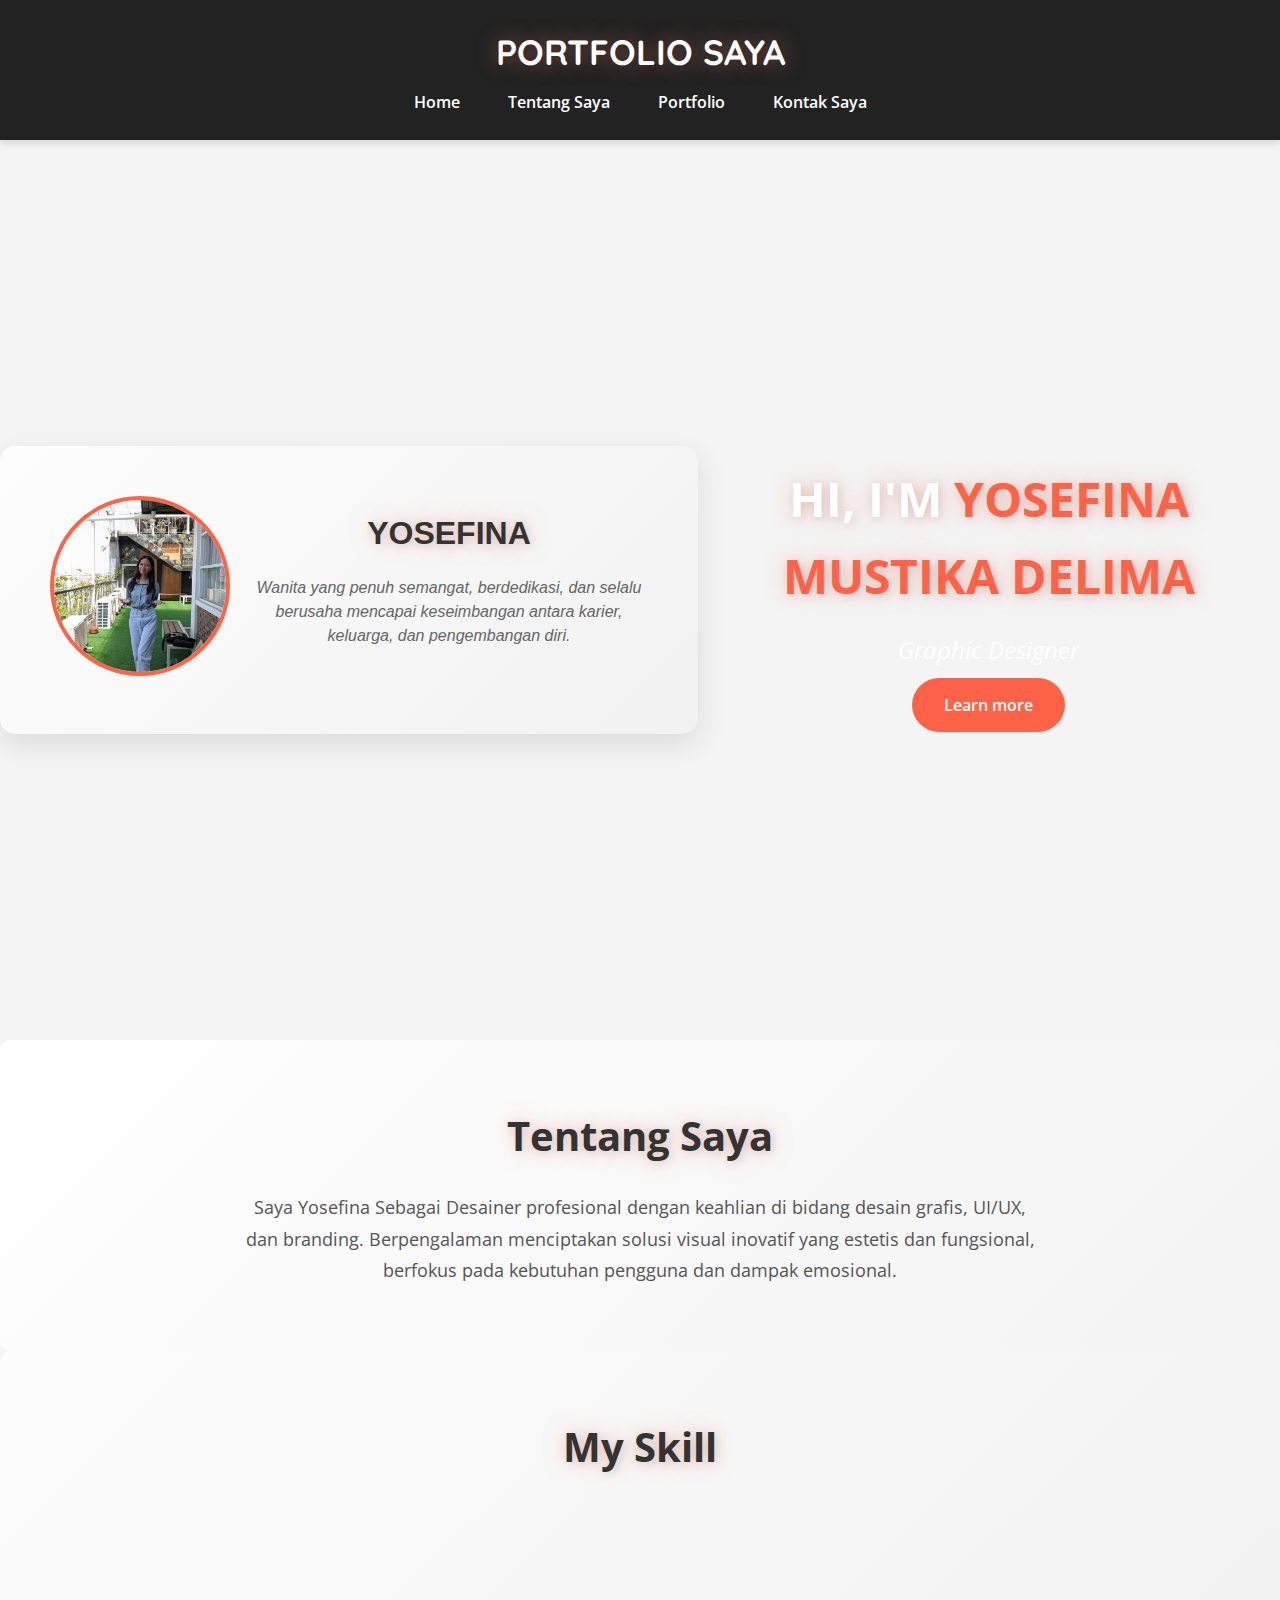
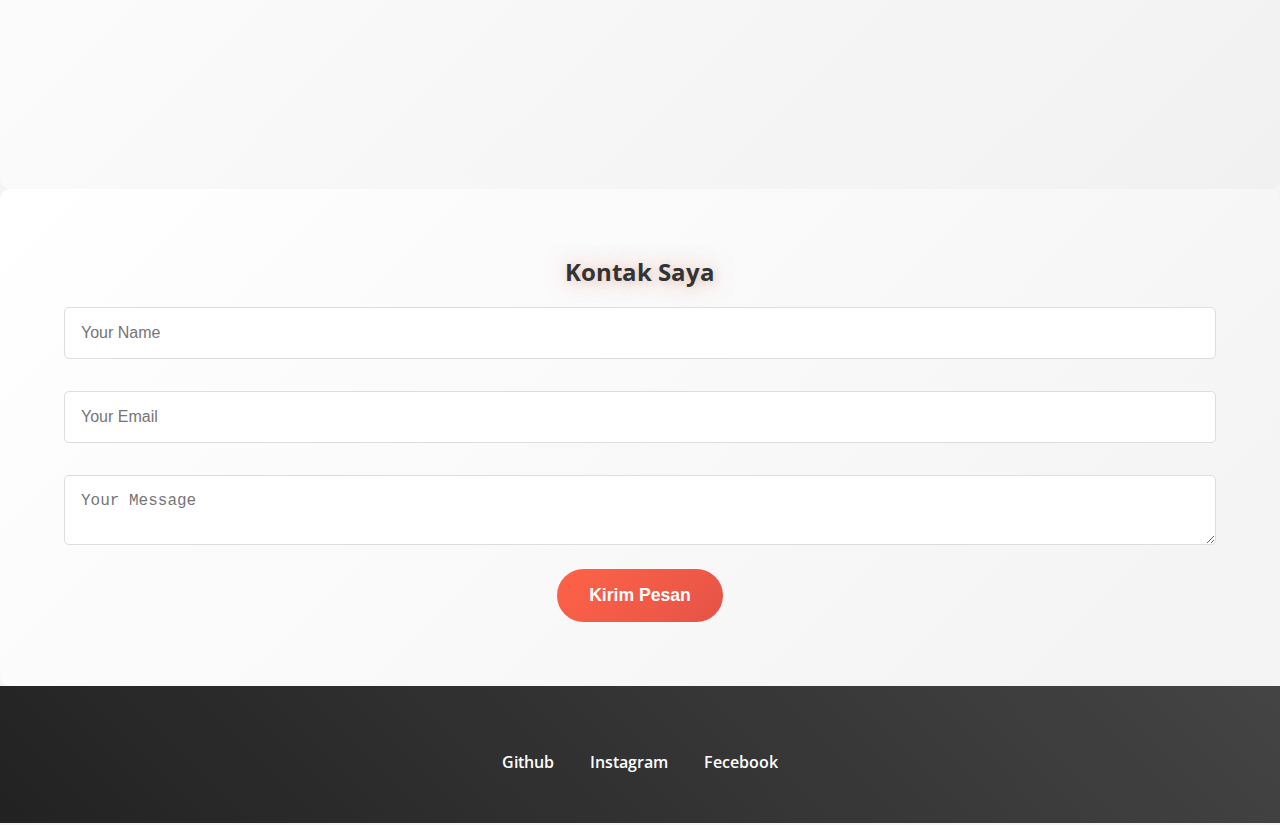
==== Yosefina/index.html @ f031dfd7 "Add files via upload" ====
<!DOCTYPE html>
<html lang="en">
  <head>
    <meta charset="UTF-8" />
    <meta name="viewport" content="width=device-width, initial-scale=1.0" />
    <title>Portfolio Yosefina</title>
    <link
      href="https://fonts.googleapis.com/css2?family=Open+Sans:wght@300;400;600&family=Quicksand:wght@300;500&display=swap"
      rel="stylesheet"
    />
    <link rel="stylesheet" href="style.css" />
  </head>
  <body>
    <header>
      <div class="container">
        <h1 class="logo">Portfolio Saya</h1>
        <nav>
          <ul>
            <li><a href="#home">Home</a></li>
            <li><a href="#about">Tentang Saya</a></li>
            <li><a href="#portfolio">Portfolio</a></li>
            <li><a href="#contact">Kontak Saya</a></li>
          </ul>
        </nav>
      </div>
    </header>

    <section id="home" class="home-section">
      <section class="profile-container">
        <div class="profile-image">
          <img src="image/yose.jpg" alt="Foto Diri" />
        </div>
        <div class="profile-info">
          <h2>Yosefina</h2>
          <p>
            Wanita yang penuh semangat, berdedikasi, dan selalu berusaha
            mencapai keseimbangan antara karier, keluarga, dan pengembangan
            diri.
          </p>
        </div>
      </section>

      <div class="container">
        <div class="hero-text">
          <h2>Hi, I'm <span>Yosefina Mustika Delima</span></h2>
          <p>Graphic Designer</p>
          <a href="#portfolio" class="btn">Learn more</a>
        </div>
      </div>
    </section>

    <section id="about" class="about-section">
      <div class="container">
        <h2>Tentang Saya</h2>
        <p>
          Saya Yosefina Sebagai Desainer profesional dengan keahlian di bidang
          desain grafis, UI/UX, dan branding. Berpengalaman menciptakan solusi
          visual inovatif yang estetis dan fungsional, berfokus pada kebutuhan
          pengguna dan dampak emosional.
        </p>
      </div>
    </section>

    <section id="portfolio" class="portfolio-section">
      <div class="container">
        <h2>My Skill</h2>
        <div class="portfolio-grid">
          <div class="portfolio-item">
            <img src="design1.jpg" alt="Design 1" />
            <h3>Web Design</h3>
          </div>
          <div class="portfolio-item">
            <img src="design2.jpg" alt="Design 2" />
            <h3>Mobile App Design</h3>
          </div>
          <div class="portfolio-item">
            <img src="design3.jpg" alt="Design 3" />
            <h3>Personal Branding</h3>
          </div>
          <div class="portfolio-item">
            <img src="design4.jpg" alt="Design 4" />
            <h3>Graphic Design</h3>
          </div>
        </div>
      </div>
    </section>

    <section id="contact" class="contact-section">
      <div class="container">
        <h2>Kontak Saya</h2>
        <form id="contactForm">
          <input type="text" placeholder="Your Name" required />
          <input type="email" placeholder="Your Email" required />
          <textarea placeholder="Your Message" required></textarea>
          <button type="submit" class="btn">Kirim Pesan</button>
        </form>
      </div>
    </section>

    <footer>
      <div class="container">
        <div class="social-links">
          <a href="#">Github</a>
          <a href="#">Instagram</a>
          <a href="#">Fecebook</a>
        </div>
      </div>
    </footer>

    <script src="script.js"></script>
  </body>
</html>
---- Yosefina/style.css ----
* {
  margin: 0;
  padding: 0;
  box-sizing: border-box;
}

body {
  font-family: "Open Sans", sans-serif;
  line-height: 1.6;
  background-color: #f4f4f4;
  color: #333;
}

/* Container */
.container {
  width: 90%;
  max-width: 1200px;
  margin: 0 auto;
}

/* Header */
header {
  background: #222;
  color: white;
  padding: 1.5rem 0;
  box-shadow: 0 4px 6px rgba(0, 0, 0, 0.1);
}

header .logo {
  font-family: "Quicksand", sans-serif;
  font-size: 2.2rem;
  text-align: center;
  text-transform: uppercase;
}

header nav ul {
  list-style: none;
  display: flex;
  justify-content: center;
  margin-top: 10px;
}

header nav ul li {
  margin: 0 1.5rem;
}

header nav ul li a {
  text-decoration: none;
  color: white;
  font-weight: 600;
  transition: color 0.3s;
}

header nav ul li a:hover {
  color: #ff6347;
}

/* Hero Section */
.home-section {
  height: 100vh;
  background: url("hero-bg.jpg") no-repeat center center/cover;
  color: white;
  display: flex;
  justify-content: center;
  align-items: center;
  text-align: center;
  position: relative;
}

.home-section .hero-text {
  z-index: 2;
}

.home-section h2 {
  font-size: 3rem;
  margin-bottom: 1rem;
}

.home-section span {
  color: #ff6347;
}

.home-section p {
  font-size: 1.2rem;
  margin-bottom: 1.5rem;
}

.home-section .btn {
  background-color: #ff6347;
  color: white;
  padding: 1rem 2rem;
  text-decoration: none;
  border-radius: 50px;
  font-weight: 600;
  transition: background 0.3s;
}

.home-section .btn:hover {
  background-color: #e55347;
}

/* About Section */
.about-section {
  background-color: white;
  padding: 4rem 0;
  text-align: center;
}

.about-section h2 {
  font-size: 2.5rem;
  margin-bottom: 1.5rem;
}

.about-section p {
  max-width: 800px;
  margin: 0 auto;
  font-size: 1.1rem;
  line-height: 1.8;
  color: #555;
}

/* Portfolio Section */
.portfolio-section {
  padding: 4rem 0;
  background-color: #f4f4f4;
  text-align: center;
}

.portfolio-section h2 {
  font-size: 2.5rem;
  margin-bottom: 2rem;
}

.portfolio-grid {
  display: grid;
  grid-template-columns: repeat(2, 1fr);
  gap: 2rem;
  justify-items: center;
}

.portfolio-item {
  background-color: white;
  border-radius: 10px;
  box-shadow: 0 4px 8px rgba(0, 0, 0, 0.1);
  overflow: hidden;
  text-align: center;
}

.portfolio-item img {
  width: 100%;
  height: auto;
  transition: transform 0.3s ease;
}

.portfolio-item:hover img {
  transform: scale(1.05);
}

.portfolio-item h3 {
  margin: 1rem 0;
  font-size: 1.3rem;
  font-weight: 600;
  color: #333;
}

/* Contact Section */
.contact-section {
  padding: 4rem 0;
  background-color: white;
  text-align: center;
}

.contact-section form input,
.contact-section form textarea {
  width: 100%;
  padding: 1rem;
  margin: 1rem 0;
  border-radius: 5px;
  border: 1px solid #ddd;
}

.contact-section form button {
  padding: 1rem 2rem;
  background-color: #ff6347;
  color: white;
  border: none;
  border-radius: 50px;
  font-weight: bold;
  cursor: pointer;
  transition: background 0.3s;
}

.contact-section form button:hover {
  background-color: #e55347;
}

/* Footer */
footer {
  background: #222;
  color: white;
  padding: 2rem 0;
  text-align: center;
}

footer .social-links {
  margin-top: 1rem;
}

footer .social-links a {
  color: white;
  margin: 0 1rem;
  text-decoration: none;
  font-weight: 600;
  transition: color 0.3s;
}

footer .social-links a:hover {
  color: #ff6347;
}

@keyframes fadeIn {
  from {
    opacity: 0;
    transform: translateY(20px);
  }
  to {
    opacity: 1;
    transform: translateY(0);
  }
}

@keyframes fadeInUp {
  from {
    opacity: 0;
    transform: translateY(30px);
  }
  to {
    opacity: 1;
    transform: translateY(0);
  }
}

header {
  animation: fadeIn 1s ease-out;
}

.home-section .hero-text {
  animation: fadeInUp 1.5s ease-out;
}

.home-section .btn {
  background-color: #ff6347;
  color: white;
  padding: 1rem 2rem;
  text-decoration: none;
  border-radius: 50px;
  font-weight: 600;
  transition: background 0.3s ease, transform 0.3s ease;
}

.home-section .btn:hover {
  background-color: #e55347;
  transform: translateY(-5px);
}

/* About Section */
.about-section h2 {
  animation: fadeInUp 1.5s ease-out;
}

.about-section p {
  animation: fadeInUp 2s ease-out;
}

/* Portfolio Grid */
.portfolio-item {
  background-color: white;
  border-radius: 10px;
  box-shadow: 0 4px 8px rgba(0, 0, 0, 0.1);
  overflow: hidden;
  text-align: center;
  transition: transform 0.3s ease, box-shadow 0.3s ease;
}

.portfolio-item:hover {
  transform: translateY(-10px);
  box-shadow: 0 8px 16px rgba(0, 0, 0, 0.2);
}

.portfolio-item img {
  width: 100%;
  height: auto;
  transition: transform 0.3s ease;
}

.portfolio-item:hover img {
  transform: scale(1.1);
}

.portfolio-item h3 {
  margin: 1rem 0;
  font-size: 1.3rem;
  font-weight: 600;
  color: #333;
  transition: color 0.3s ease;
}

.portfolio-item:hover h3 {
  color: #ff6347;
}

/* Contact Form */
.contact-section form button {
  padding: 1rem 2rem;
  background-color: #ff6347;
  color: white;
  border: none;
  border-radius: 50px;
  font-weight: bold;
  cursor: pointer;
  transition: background 0.3s, transform 0.3s ease;
}

.contact-section form button:hover {
  background-color: #e55347;
  transform: translateY(-5px);
}

/* Footer */
footer {
  background: #222;
  color: white;
  padding: 2rem 0;
  text-align: center;
  animation: fadeIn 2s ease-out;
}

footer .social-links a {
  color: white;
  margin: 0 1rem;
  text-decoration: none;
  font-weight: 600;
  transition: color 0.3s ease;
}

footer .social-links a:hover {
  color: #ff6347;
  transform: scale(1.1);
}

@media (max-width: 768px) {
  .portfolio-grid {
    grid-template-columns: 1fr;

    .home-section h2 {
      font-size: 2.5rem;
    }

    .home-section p {
      font-size: 1.1rem;
    }

    .contact-section form button {
      width: 100%;
    }
  }
}

.home-section {
  background: url("hero-bg.jpg") no-repeat center center/cover;
  background-attachment: fixed;
  color: white;
  height: 100vh;
  display: flex;
  justify-content: center;
  align-items: center;
  text-align: center;
  position: relative;
}

.home-section h2 {
  font-size: 3rem;
  font-weight: 700;
  margin-bottom: 1rem;
  text-transform: uppercase;
}

.home-section p {
  font-size: 1.5rem;
  margin-bottom: 1.5rem;
  font-style: italic;
}

section {
  background: linear-gradient(
    135deg,
    rgba(255, 255, 255, 0.8),
    rgba(240, 240, 240, 0.8)
  );
  padding: 5rem 0;
  border-radius: 10px;
}

.portfolio-item {
  background-color: #fff;
  border-radius: 10px;
  box-shadow: 0 5px 15px rgba(0, 0, 0, 0.1);
  overflow: hidden;
  transition: all 0.3s ease-in-out;
  position: relative;
  text-align: center;
}

.portfolio-item:hover {
  box-shadow: 0 10px 20px rgba(0, 0, 0, 0.2);
  transform: translateY(-8px);
  transition: transform 0.3s, box-shadow 0.3s ease-in-out;
}

.portfolio-item img {
  width: 100%;
  height: auto;
  transition: transform 0.3s ease;
}

.portfolio-item:hover img {
  transform: scale(1.1);
}

.home-section h2 span {
  color: #ff6347;
  animation: textAnimation 2s ease-out infinite alternate;
}

@keyframes textAnimation {
  0% {
    transform: scale(1);
  }
  50% {
    transform: scale(1.2);
  }
  100% {
    transform: scale(1);
  }
}

input,
textarea {
  width: 100%;
  padding: 1rem;
  margin: 0.5rem 0;
  border: 2px solid #ddd;
  border-radius: 5px;
  font-size: 1rem;
  transition: border 0.3s ease;
}

input:focus,
textarea:focus {
  border-color: #ff6347;
  outline: none;
}

button {
  background: linear-gradient(135deg, #ff6347, #e55347);
  color: white;
  padding: 1rem 2rem;
  border-radius: 50px;
  border: none;
  font-size: 1.1rem;
  cursor: pointer;
  transition: transform 0.3s ease, background 0.3s ease;
}

button:hover {
  background: linear-gradient(135deg, #e55347, #ff6347);
  transform: translateY(-5px);
}

footer {
  background: linear-gradient(45deg, #222, #444);
  color: white;
  padding: 3rem 0;
  text-align: center;
  position: relative;
}

footer p {
  font-size: 1.2rem;
}

footer .social-links a {
  color: white;
  margin: 0 1rem;
  text-decoration: none;
  font-weight: 600;
  transition: color 0.3s ease, transform 0.3s ease;
}

footer .social-links a:hover {
  color: #ff6347;
  transform: scale(1.1);
}

html {
  scroll-behavior: smooth;
}

.portfolio-grid {
  display: grid;
  grid-template-columns: repeat(auto-fit, minmax(250px, 1fr));
  gap: 2rem;
  justify-items: center;
  margin-top: 2rem;
  padding: 0 2rem;
}

.portfolio-item {
  opacity: 0;
  transform: translateY(30px);
  transition: all 0.5s ease-in-out;
}

.portfolio-item.revealed {
  opacity: 1;
  transform: translateY(0);
}

.portfolio-grid .portfolio-item:nth-child(odd) {
  animation: fadeInLeft 0.5s ease-out forwards;
}

.portfolio-grid .portfolio-item:nth-child(even) {
  animation: fadeInRight 0.5s ease-out forwards;
}

@keyframes fadeInLeft {
  from {
    opacity: 0;
    transform: translateX(-30px);
  }
  to {
    opacity: 1;
    transform: translateX(0);
  }
}

@keyframes fadeInRight {
  from {
    opacity: 0;
    transform: translateX(30px);
  }
  to {
    opacity: 1;
    transform: translateX(0);
  }
}

h1,
h2,
h3 {
  text-shadow: 2px 2px 10px rgba(0, 0, 0, 0.1), 0 0 20px #f88b7880;
}

h1:hover,
h2:hover,
h3:hover {
  text-shadow: 2px 2px 15px rgba(0, 0, 0, 0.2),
    0 0 25px rgba(252, 169, 155, 0.6);
}

.neumorphism {
  background: #e0e5ec;
  border-radius: 15px;
  box-shadow: 8px 8px 15px rgba(0, 0, 0, 0.1),
    -8px -8px 15px rgba(255, 255, 255, 0.7);
  padding: 2rem;
  transition: box-shadow 0.3s ease;
}

.neumorphism:hover {
  box-shadow: 4px 4px 8px rgba(0, 0, 0, 0.2),
    -4px -4px 8px rgba(255, 255, 255, 0.8);
}
/* Profile Container */
.profile-container {
  display: flex;
  align-items: center;
  justify-content: center;
  padding: 50px;
  text-align: center;
  background-color: #f7f7f7;
  border-radius: 15px;
  box-shadow: 0 10px 30px rgba(0, 0, 0, 0.1);
}

.profile-image img {
  width: 180px;
  height: 180px;
  border-radius: 50%;
  object-fit: cover;
  border: 4px solid #ff6347;
  transition: transform 0.3s ease;
}

.profile-image img:hover {
  transform: scale(1.1);
}

.profile-info {
  margin-left: 20px;
}

.profile-info h2 {
  font-size: 2rem;
  color: #333;
  font-family: "Montserrat", sans-serif;
}

.profile-info p {
  font-size: 1rem;
  color: #666;
  line-height: 1.5;
  font-family: "Arial", sans-serif;
}
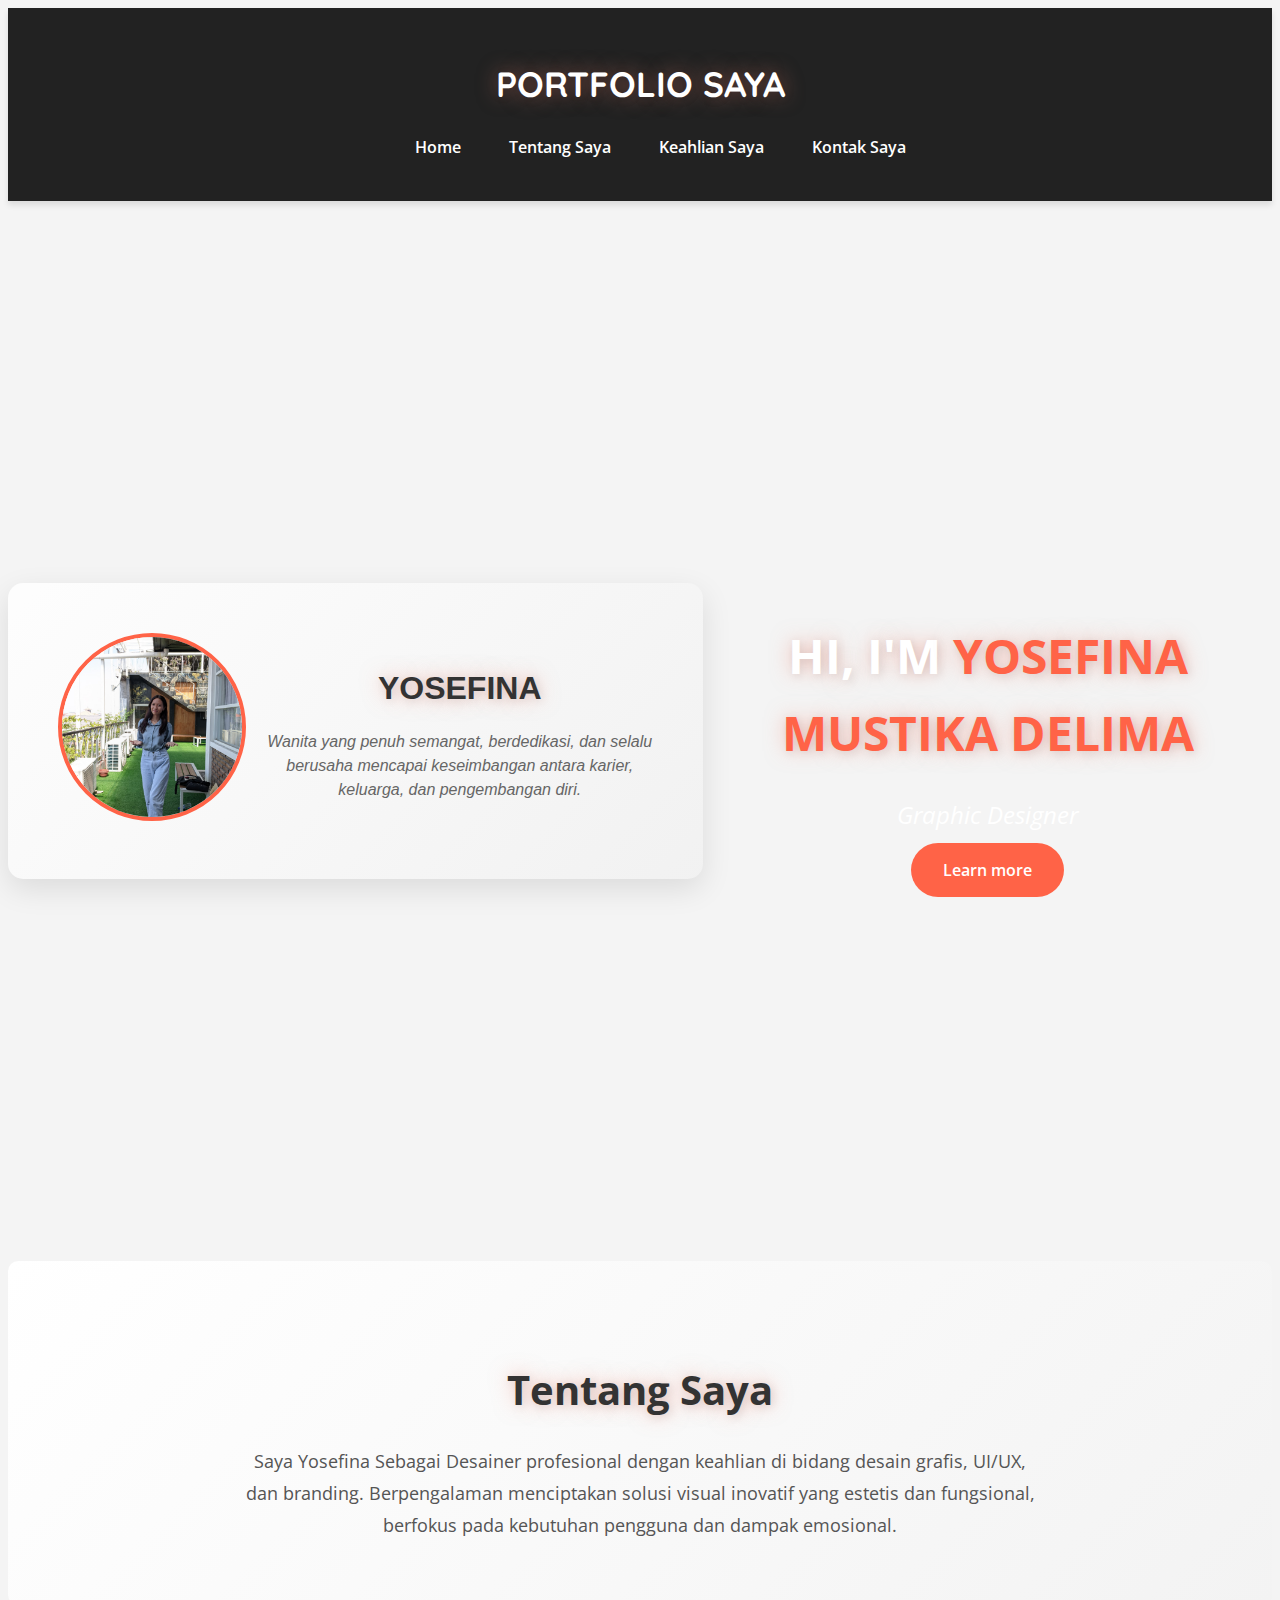
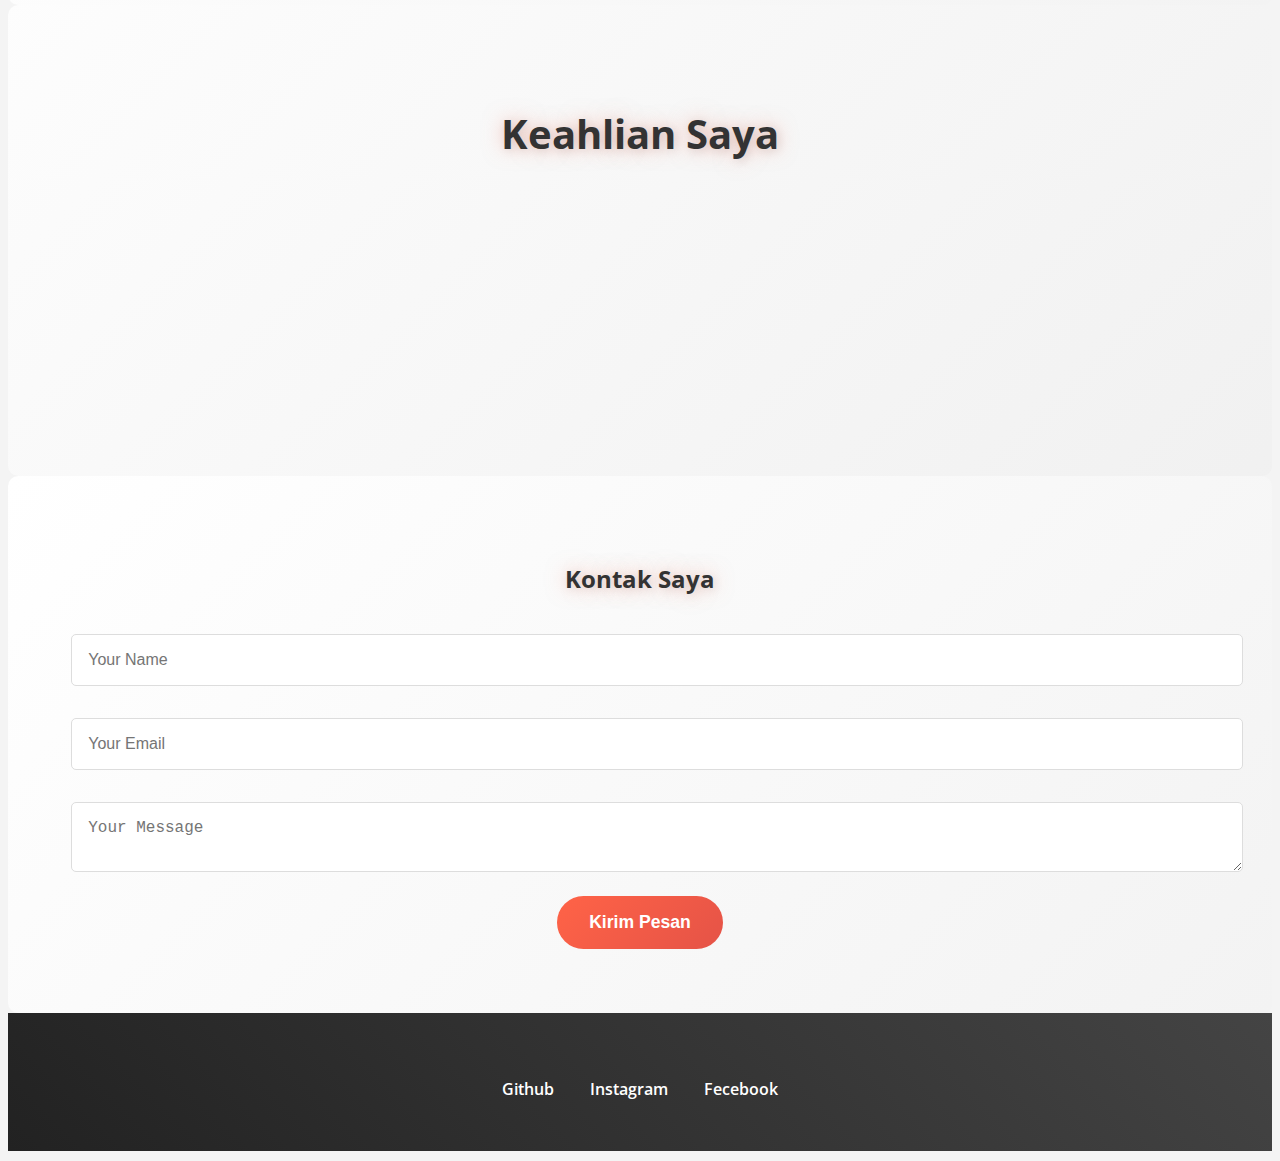
==== commit 41455476: "Add files via upload" ====
--- a/Yosefina/index.html
+++ b/Yosefina/index.html
@@ -18,7 +18,7 @@
           <ul>
             <li><a href="#home">Home</a></li>
             <li><a href="#about">Tentang Saya</a></li>
-            <li><a href="#portfolio">Portfolio</a></li>
+            <li><a href="#portfolio">Keahlian Saya</a></li>
             <li><a href="#contact">Kontak Saya</a></li>
           </ul>
         </nav>
@@ -28,7 +28,10 @@
     <section id="home" class="home-section">
       <section class="profile-container">
         <div class="profile-image">
-          <img src="image/yose.jpg" alt="Foto Diri" />
+          <img
+            src="Yosefina/WhatsApp Image 2024-11-21 at 14.39.51_81dfa81c.jpg"
+            alt="Foto Diri"
+          />
         </div>
         <div class="profile-info">
           <h2>Yosefina</h2>
@@ -63,7 +66,7 @@
 
     <section id="portfolio" class="portfolio-section">
       <div class="container">
-        <h2>My Skill</h2>
+        <h2>Keahlian Saya</h2>
         <div class="portfolio-grid">
           <div class="portfolio-item">
             <img src="design1.jpg" alt="Design 1" />
--- a/Yosefina/style.css
+++ b/Yosefina/style.css
@@ -1,4 +1,4 @@
-* {
+git* {
   margin: 0;
   padding: 0;
   box-sizing: border-box;
@@ -58,7 +58,8 @@
 /* Hero Section */
 .home-section {
   height: 100vh;
-  background: url("hero-bg.jpg") no-repeat center center/cover;
+  background: url("Yosefina/WhatsApp\ Image\ 2024-11-21\ at\ 14.39.51_81dfa81c.jpg")
+    no-repeat center center/cover;
   color: white;
   display: flex;
   justify-content: center;
